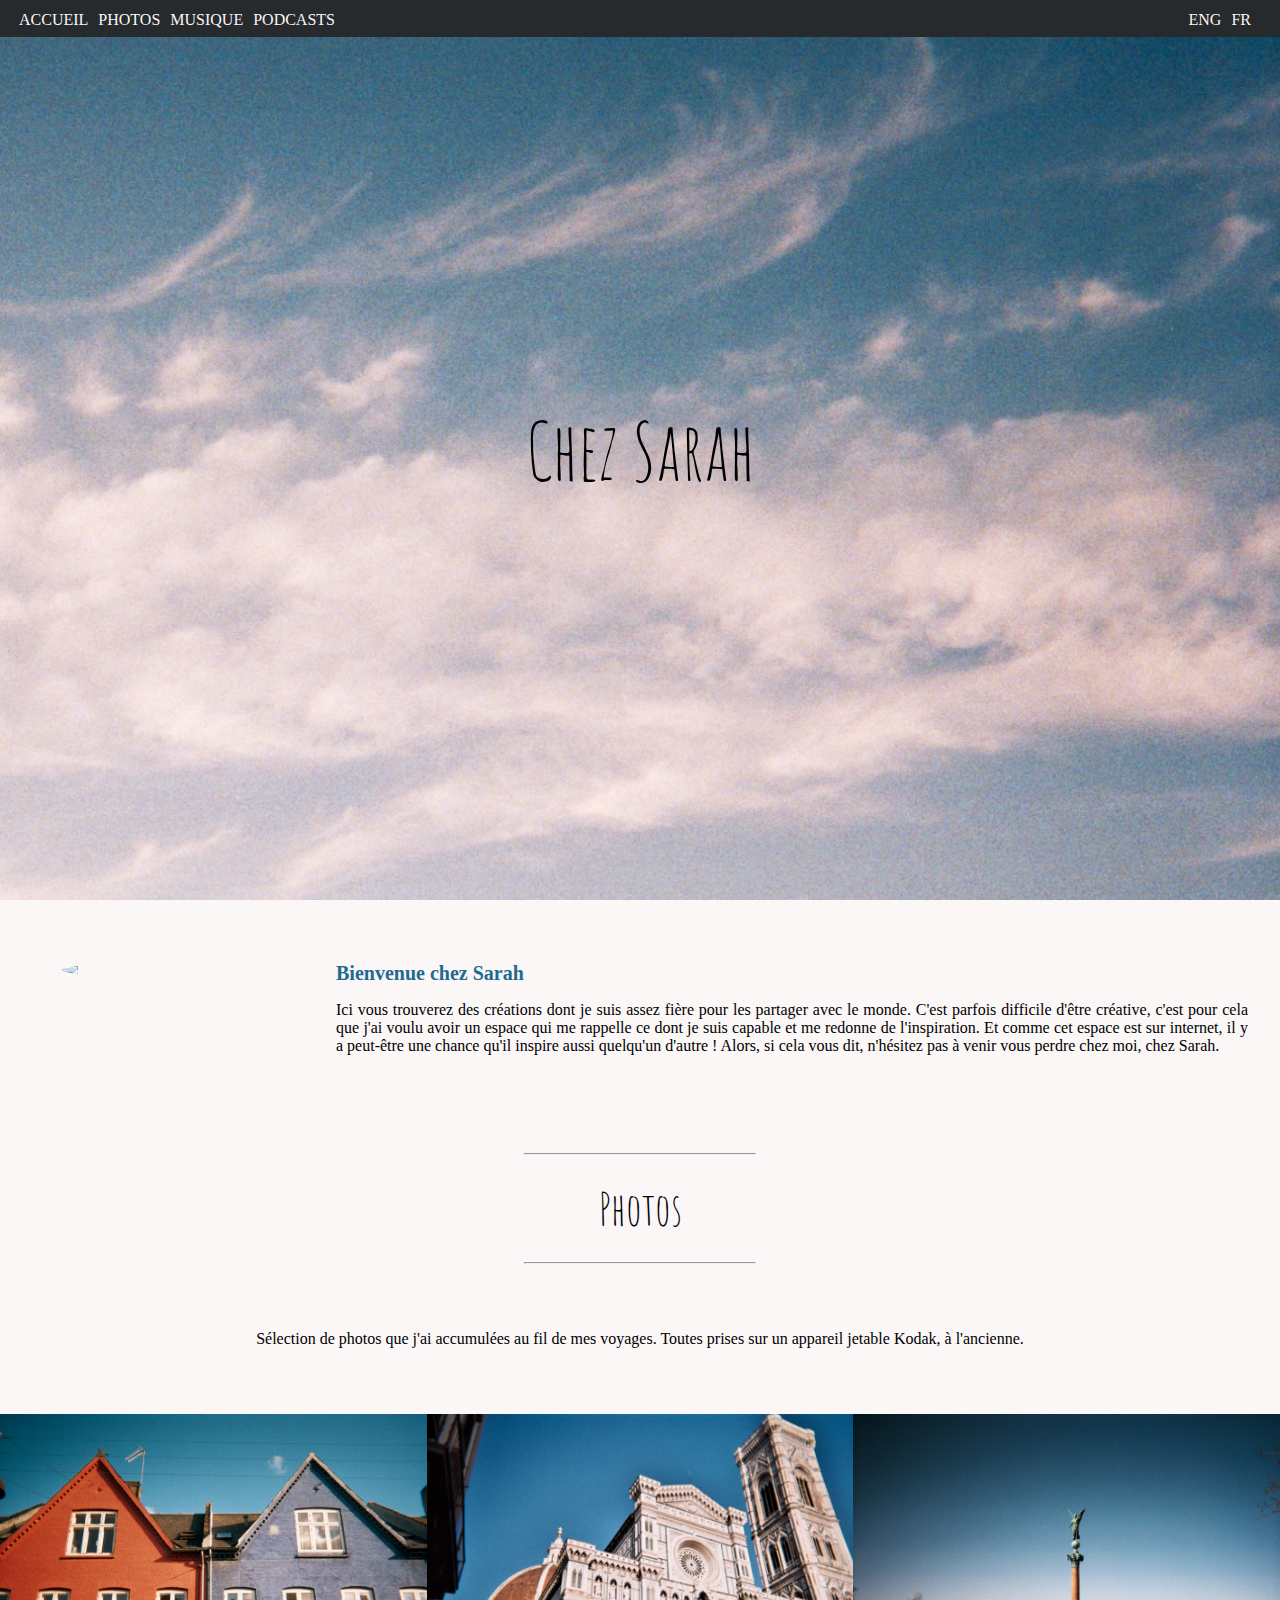
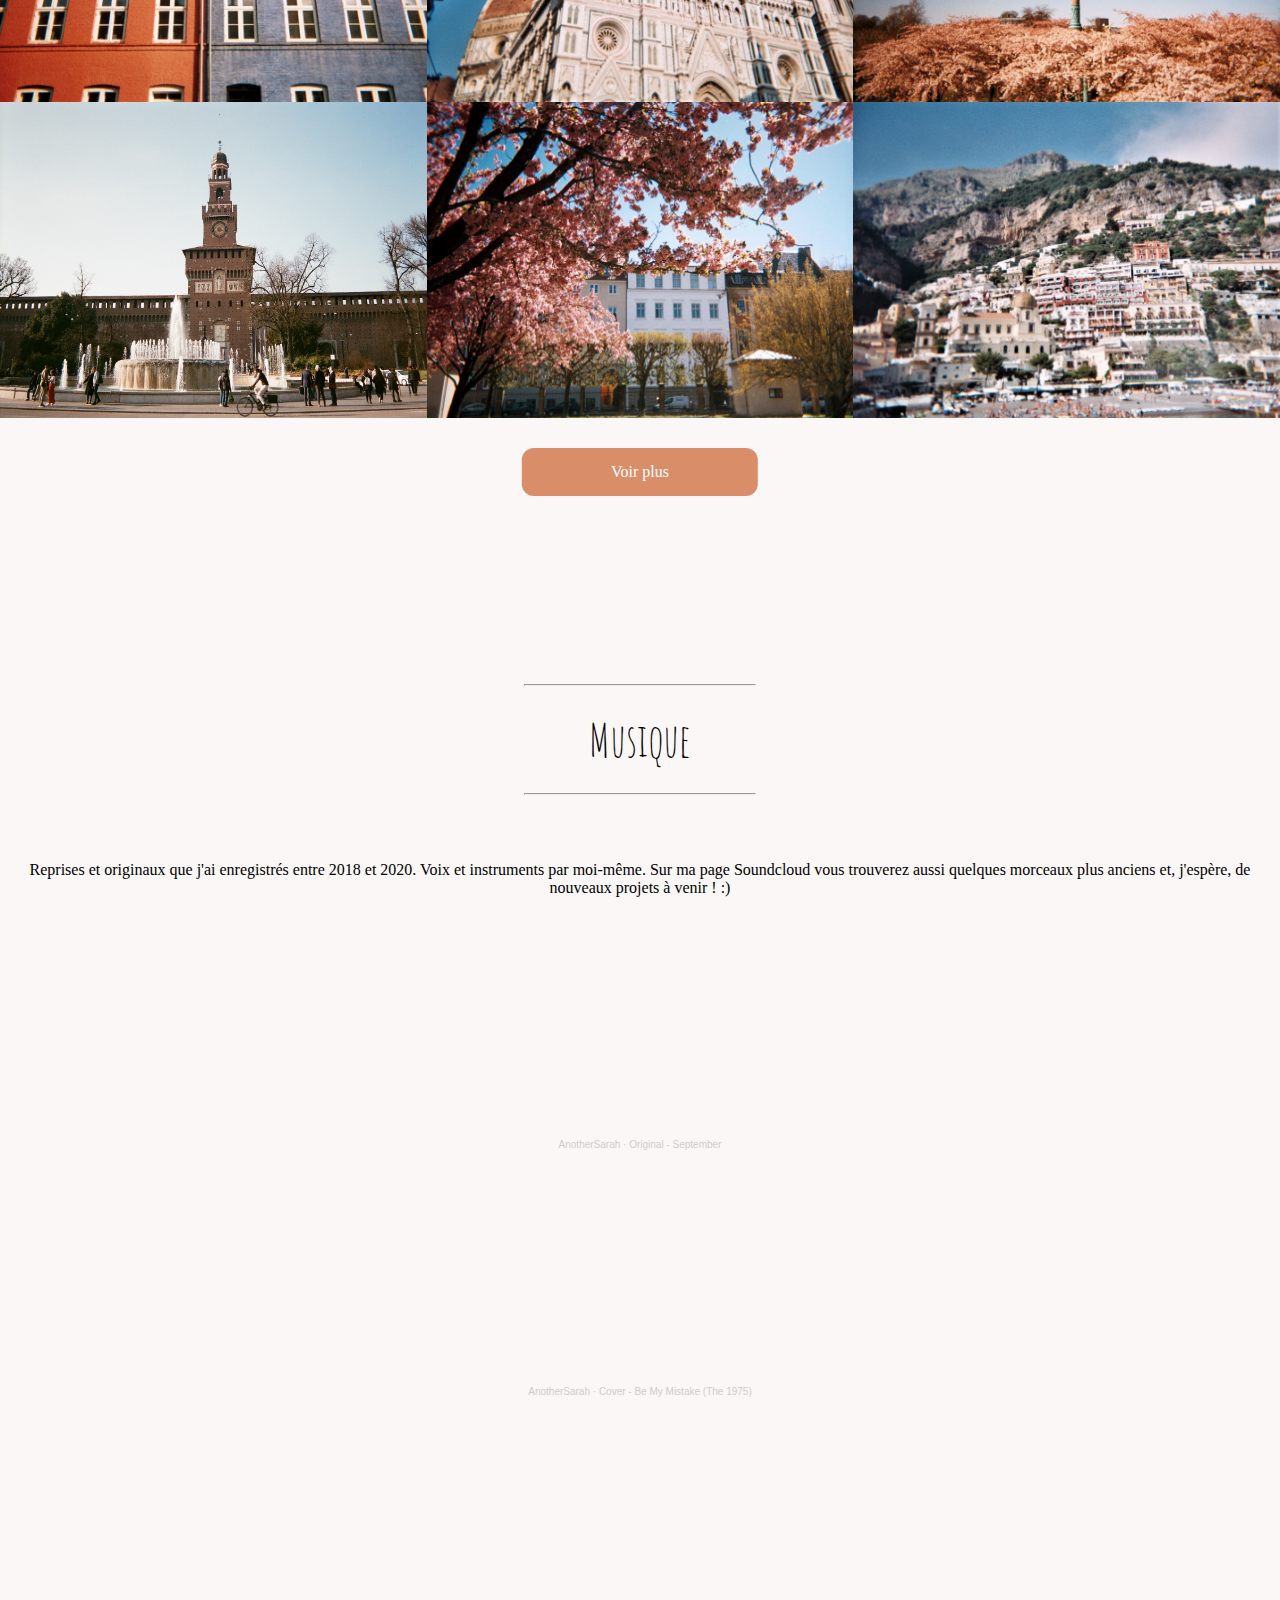
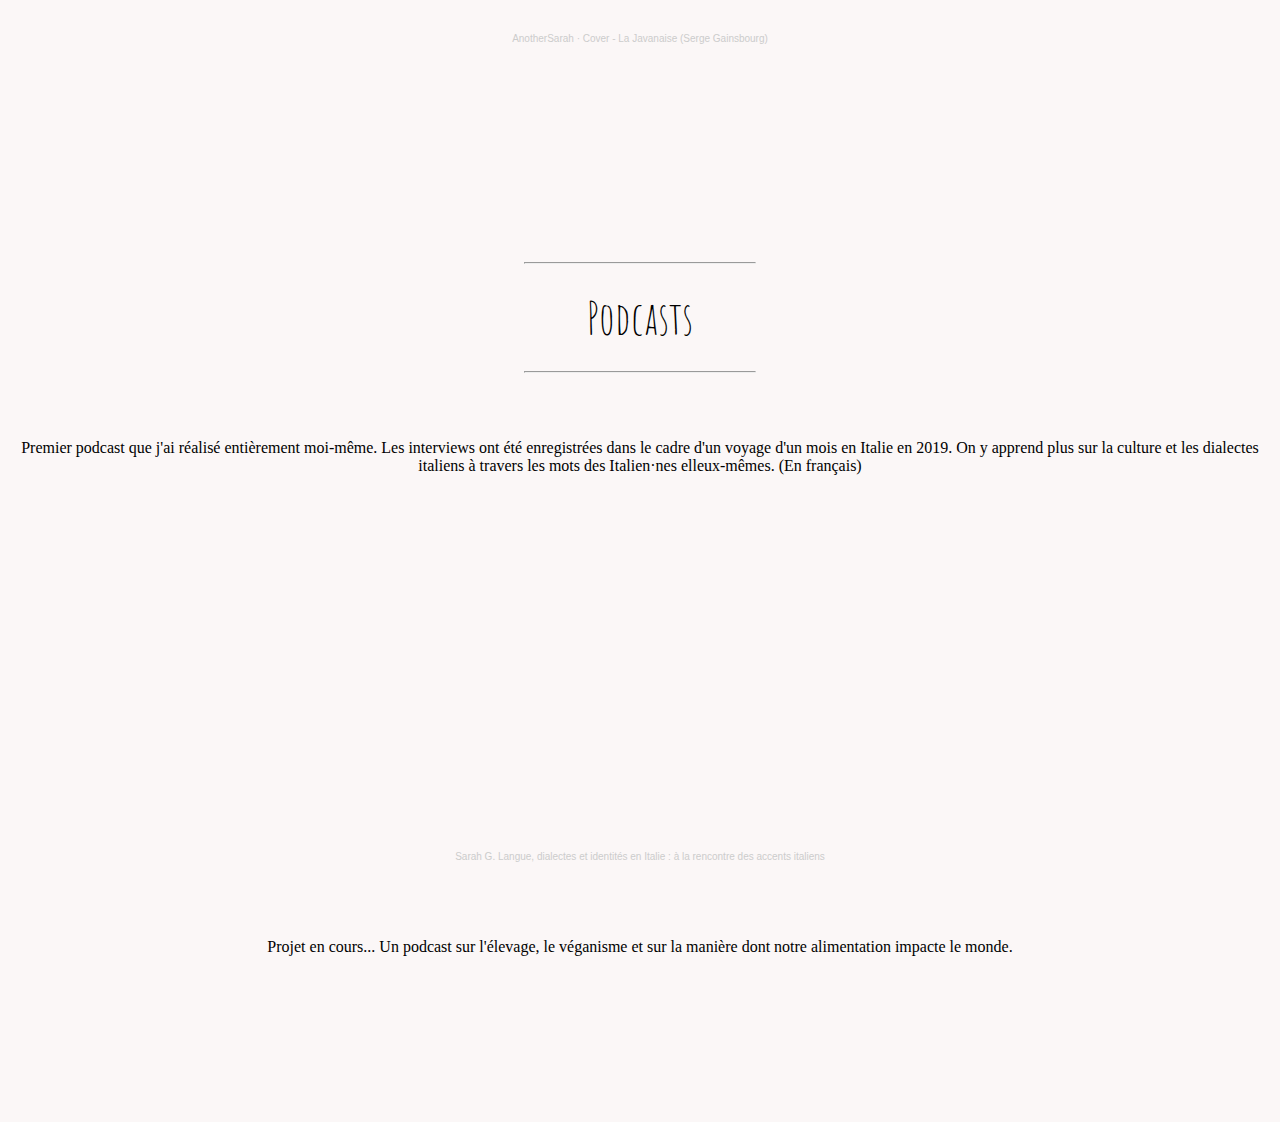
==== fr.html @ e278e114 "French version" ====
<!DOCTYPE html>
<html lang="fr">

<head>
	<title>Chez Sarah</title>
	<meta charset="UTF-8">
	<meta http-equiv="X-UA-Compatible" content="IE=edge">
	<meta name="viewport" content="width=device-width, initial-scale=1.0">
	<link rel="stylesheet" href="whatever.css">
	<link rel="stylesheet" href="https://fonts.googleapis.com/css2?family=Amatic+SC:wght@700&display=swap">
</head>

<body>

	<nav class="navbar fixed-topp">
		<ul class="navbar-nav">
			<li class="navbar-item">
				<a href="#home" class="navbar-link">
					ACCUEIL
				</a>
			</li>
			<li class="navbar-item">
				<a href="#pictures" class="navbar-link">
					PHOTOS
				</a>
			</li>
			<li class="navbar-item">
				<a href="#music" class="navbar-link">
					MUSIQUE
				</a>
			</li>
			<li class="navbar-item">
				<a href="#podcasts" class="navbar-link">
					PODCASTS
				</a>
			</li>
			<li class="navbar-item" style="float:right">
				<a href="fr.html" class="navbar-link">
				FR
				</a>
			</li>
			<li class="navbar-item" style="float:right">
				<a href="index.html" class="navbar-link">
				ENG
				</a>
			</li>
		</ul>
	</nav>

	<div id="home" class="coverphoto" alt="Clouds in Torino" width=100%>
		<div>
			<p class="logo-title"> Chez Sarah </p>
		</div>
	</div>

	<div class="wrapper">

		<div class="about">

			<div>
				<img class="profilepic" src="IMG/sarah.jpg">
			</div>

			<div class="about-text">
				<h1 class="about-title"> Bienvenue chez Sarah </h1>
				<p> Ici vous trouverez des créations dont je suis assez fière pour les partager avec le monde.
                    C'est parfois difficile d'être créative, c'est pour cela que j'ai voulu avoir un espace qui me rappelle ce dont je suis capable et
                    me redonne de l'inspiration. Et comme cet espace est sur internet, il y a peut-être une chance qu'il inspire aussi quelqu'un d'autre !
                    Alors, si cela vous dit, n'hésitez pas à venir vous perdre chez moi, chez Sarah.
				</p>
			</div>

		</div>

		<div class="gallery category-box" id="pictures">

			<div class="category">
				<hr>
				</hr>
				<p class="category-title"> Photos </p>
				<hr>
				</hr>
				<P class="category-description"> Sélection de photos que j'ai accumulées au fil de mes voyages. Toutes prises sur un appareil jetable Kodak, à l'ancienne. </P>
			</div>

			<div class="row">
				<div class="column">
					<div class="image">
						<img src="IMG/Photo17_13A.jpg">
					</div>
					<div class="image">
						<img src="IMG/Photo07_4.jpg">
					</div>
					<div class="image">
						<img src="IMG/Photo23_19A.jpg">
					</div>
					<div class="image">
						<img src="IMG/96840005.jpg">
					</div>
					<div class="image">
						<img src="IMG/Photo18_14A.jpg">
					</div>
					<div class="image">
						<img src="IMG/Photo18_15.jpg">
					</div>
				</div>
			</div>

			<a href="/gallery.html" class="button">Voir plus</a>

		</div>

		<div class="music category-box" id="music">

			<div class="category">
				<hr>
				</hr>
				<p class="category-title"> Musique </p>
				<hr>
				</hr>
				<P class="category-description"> Reprises et originaux que j'ai enregistrés entre 2018 et 2020. Voix et instruments par moi-même. Sur ma page Soundcloud vous trouverez aussi quelques morceaux plus anciens et, j'espère, de nouveaux projets à venir ! :) </P>
			</div>

			<div>
				<iframe class="frame" height="166" scrolling="no" frameborder="no" allow="autoplay"
					src="https://w.soundcloud.com/player/?url=https%3A//api.soundcloud.com/tracks/680966606&color=%23ff5500&auto_play=false&hide_related=false&show_comments=true&show_user=true&show_reposts=false&show_teaser=true"></iframe>
				<div class="frame-description"
					style="font-size: 10px; color: #cccccc;line-break: anywhere;word-break: normal;overflow: hidden;white-space: nowrap;text-overflow: ellipsis; font-family: Interstate,Lucida Grande,Lucida Sans Unicode,Lucida Sans,Garuda,Verdana,Tahoma,sans-serif;font-weight: 100;">
					<a href="https://soundcloud.com/another_sarah" title="AnotherSarah" target="_blank"
						style="color: #cccccc; text-decoration: none;">AnotherSarah</a> · <a
						href="https://soundcloud.com/another_sarah/september" title="Original - September" target="_blank"
						style="color: #cccccc; text-decoration: none;">Original - September</a>
				</div>


				<iframe class="frame" height="166" scrolling="no" frameborder="no" allow="autoplay"
					src="https://w.soundcloud.com/player/?url=https%3A//api.soundcloud.com/tracks/673789460&color=%23ff5500&auto_play=false&hide_related=false&show_comments=true&show_user=true&show_reposts=false&show_teaser=true"></iframe>
				<div class="frame-description"
					style="font-size: 10px; color: #cccccc;line-break: anywhere;word-break: normal;overflow: hidden;white-space: nowrap;text-overflow: ellipsis; font-family: Interstate,Lucida Grande,Lucida Sans Unicode,Lucida Sans,Garuda,Verdana,Tahoma,sans-serif;font-weight: 100;">
					<a href="https://soundcloud.com/another_sarah" title="AnotherSarah" target="_blank"
						style="color: #cccccc; text-decoration: none;">AnotherSarah</a> · <a
						href="https://soundcloud.com/another_sarah/cover-be-my-mistake-the-1975"
						title="Cover - Be My Mistake (The 1975)" target="_blank"
						style="color: #cccccc; text-decoration: none;">Cover - Be My Mistake (The 1975)</a>
				</div>

				<iframe class="frame" height="166" scrolling="no" frameborder="no" allow="autoplay"
					src="https://w.soundcloud.com/player/?url=https%3A//api.soundcloud.com/tracks/673788950&color=%23ff5500&auto_play=false&hide_related=false&show_comments=true&show_user=true&show_reposts=false&show_teaser=true"></iframe>
				<div class="frame-description"
					style="font-size: 10px; color: #cccccc;line-break: anywhere;word-break: normal;overflow: hidden;white-space: nowrap;text-overflow: ellipsis; font-family: Interstate,Lucida Grande,Lucida Sans Unicode,Lucida Sans,Garuda,Verdana,Tahoma,sans-serif;font-weight: 100;">
					<a href="https://soundcloud.com/another_sarah" title="AnotherSarah" target="_blank"
						style="color: #cccccc; text-decoration: none;">AnotherSarah</a> · <a
						href="https://soundcloud.com/another_sarah/cover-la-javanaise-serge-gainsbourg"
						title="Cover - La Javanaise (Serge Gainsbourg)" target="_blank"
						style="color: #cccccc; text-decoration: none;">Cover - La Javanaise (Serge Gainsbourg)</a>
				</div>

			</div>

		</div>

		<div class="podcasts category-box" id="podcasts">

			<div>
				<div class="category">
					<hr></hr>
					<p class="category-title"> Podcasts </p>
					<hr></hr>
					<P class="category-description"> Premier podcast que j'ai réalisé entièrement moi-même. Les interviews ont été enregistrées dans le cadre d'un voyage d'un mois en Italie en 2019. On y apprend plus sur la culture et les dialectes italiens à travers les mots des Italien·nes elleux-mêmes. (En français) </P>
				</div>
			</div>

			<div>
				<iframe class="frame" height="300" scrolling="no" frameborder="no" allow="autoplay"
				src="https://w.soundcloud.com/player/?url=https%3A//api.soundcloud.com/tracks/746635228&color=%23ff5500&auto_play=false&hide_related=false&show_comments=true&show_user=true&show_reposts=false&show_teaser=true&visual=true"></iframe>
				<div class="frame-description" style="font-size: 10px; color: #cccccc;line-break: anywhere;word-break: normal;overflow: hidden;white-space: nowrap;text-overflow: ellipsis; font-family: Interstate,Lucida Grande,Lucida Sans Unicode,Lucida Sans,Garuda,Verdana,Tahoma,sans-serif;font-weight: 100;">
					<a href="https://soundcloud.com/user-678908474-528530418" title="Sarah G." target="_blank" style="color: #cccccc; text-decoration: none;">Sarah G.</a>
					<a href="https://soundcloud.com/user-678908474-528530418/langue-dialectes-et-identites-en-italie-a-la-rencontre-des-accents-italiens"
					title="Langue, dialectes et identités en Italie : à la rencontre des accents italiens" target="_blank"
					style="color: #cccccc; text-decoration: none;">Langue, dialectes et identités en Italie : à la rencontre des accents italiens</a>
				</div>
			</div>

			<div>
				<P class="category"> Projet en cours... Un podcast sur l'élevage, le véganisme et sur la manière dont notre alimentation impacte le monde.</P>
			</div>

		</div>

	</div>

</body>

</html>
---- whatever.css ----
html {
	max-width: 100%;
	height: 100%;
}

body {
	background-color: #fbf7f7;
	font-family: optima, calibri;
	padding: 0;
	margin: 0;
	max-width: 100%;
	height: 100%;
}

.wrapper {
	overflow-x: hidden;
	position: relative;
}

hr {
	width: 230px;
}

.logo-title {
	padding: 0;
	margin: 0;
	font-family: 'Amatic SC', cursive;
	font-size: 80px;
	position: absolute;
	top: 50%;
	left: 50%;
  	-ms-transform: translate(-50%, -50%);
  	transform: translate(-50%, -50%)
}

@media only screen and (max-width: 500px) {
	.logo-title {
		font-size: 50px;
	}
}

.navbar {
	padding: 0.5rem 1rem;
		padding-top: 0.5rem;
		padding-right: 1rem;
		padding-bottom: 0.5rem;
		padding-left: 1rem;
	background-color: #262a2d;
}


.fixed-topp {
	position: fixed;
	top: 0;
	right: 0;
	left: 0;
	z-index: 1030;
}

a:link {
	text-decoration: none;
  }
  
  a:visited {
	text-decoration: none;
  }
  
  a:hover {
	text-decoration: underline;
  }
  
  a:active {
	text-decoration: underline;
  }

.navbar-nav {
	display: block;
	padding-left: 0;
	margin: 3px;
	list-style: none;
}

.navbar-item {
	list-style-type:none;
	display: block;
	text-align: center;
	float: left;
	padding-right: 10px;
}

.navbar-link {
	color:#fbf7f7;
}

.fa-navicon:before, .fa-reorder:before, .fa-bars:before { 
	content: "\f0c9"
}

.coverphoto {
	padding: 0;
	background-image: url("IMG/Udklip.PNG");
  	height: 100%;
  	background-attachment: fixed;
  	background-repeat: no-repeat;
  	background-size: cover;
}

.about {
	display: grid;
	padding-top: 30px;
	padding-bottom: 50px;
	grid-template-columns: 25% auto;
	margin: 2em;
}

.profilepic {
	display: block;
	border-radius: 50%;
	width: 80%;
	margin-left: auto;
	margin-right: auto;
}

.about-title {
	color: #1f6b90;
	font-size: 20px;
	margin: 0;
}

.about-text {
	margin: auto;
	text-align: justify;
	text-justify: inter-word;
}

.category {
	text-align: center;
}

.category-title {
	color: black;
	font-family: 'Amatic SC';
	font-size: 45px;
	margin: 25px;
}

.category-description {
	padding-top: 50px;
	padding-bottom: 50px;
}

.category-box {
	padding-bottom: 150px;
}

.column {
	display: grid;
	grid-template-columns: auto auto auto;
}

div.column img {
	width: 100%;
	height: 100%;
	margin: 0;
	display: block;
}

div.image {
	margin: 0;
	border: 0px solid #ccc;
	float: none;
	width: 100%;
	padding: 0;
	object-fit: cover;
}

@media only screen and (max-width: 700px) {
    .column {
        grid-template-columns: auto auto;
    }
}

@media only screen and (max-width: 400px) {
    .column {
        grid-template-columns: auto;
    }
}

.button {
	border: none;
  	color: white;
  	padding: 15px 35px;
  	text-align: center;
  	text-decoration: none;
  	display: inline-block;
  	font-size: 16px;
	width: 13%;
	margin: 30px 50%;
  	transform: translate(-50%, 0);
  	cursor: pointer;
	background-color: #da8d69;
	border-radius: 12px;
}

.button:hover {
	background-color: #c9521c;
	color: white;
}

.frame {
	display: block;
	margin-right: auto;
    margin-left: auto;
	width: 70%;
}

.frame-description {
	padding-top: 10px;
	padding-bottom: 60px;
	text-align: center;
}
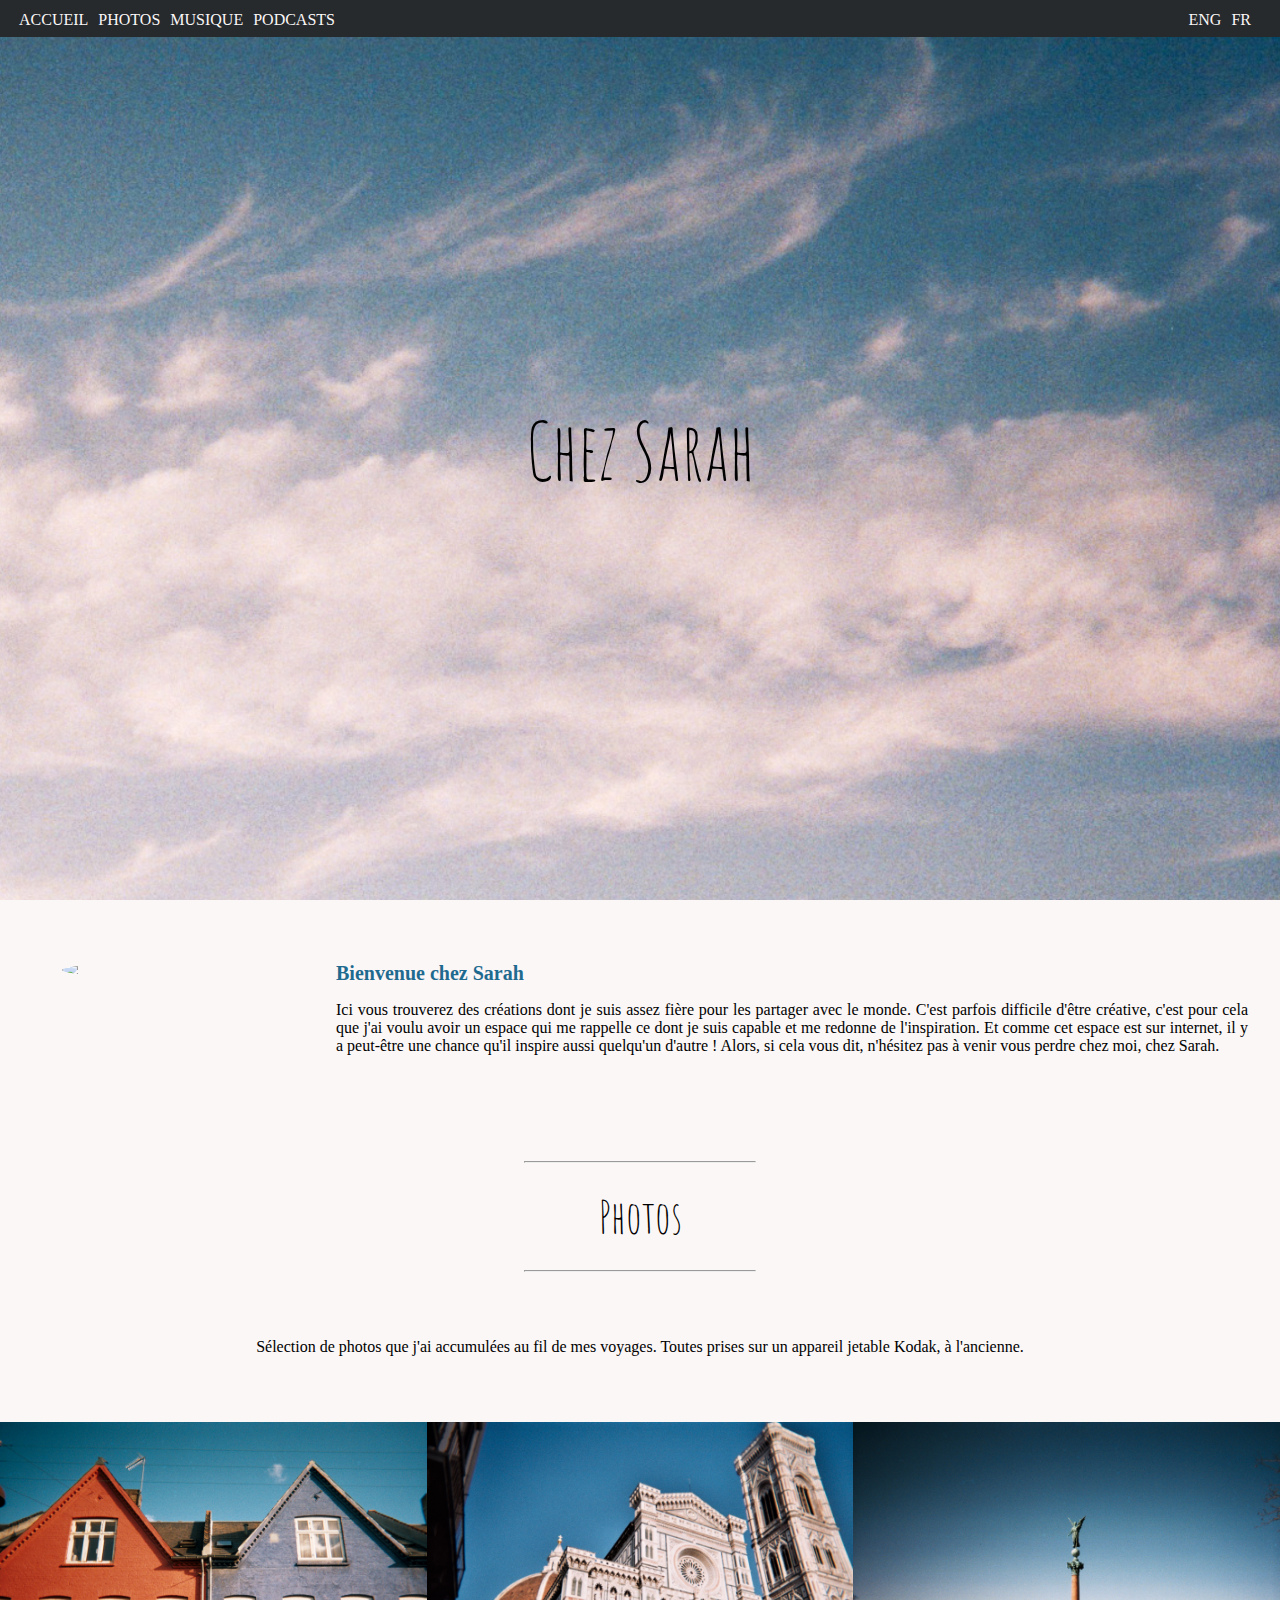
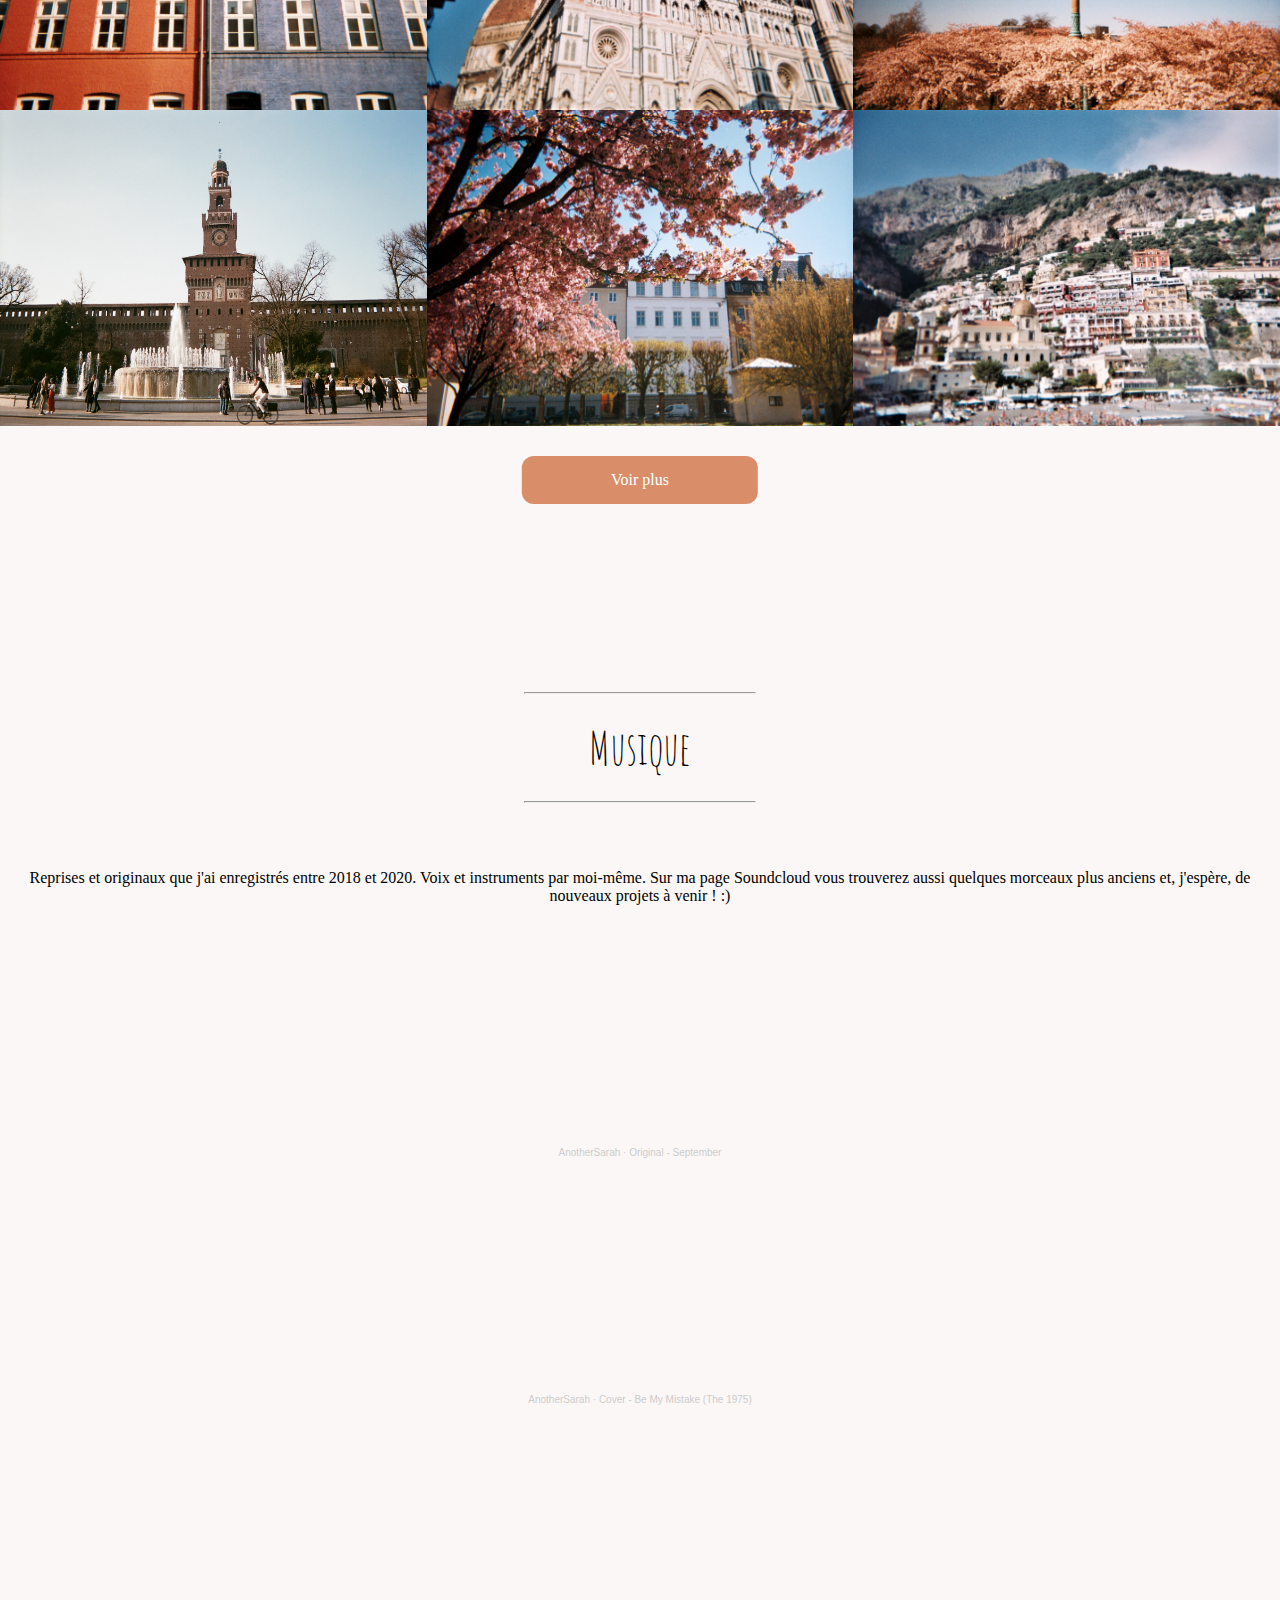
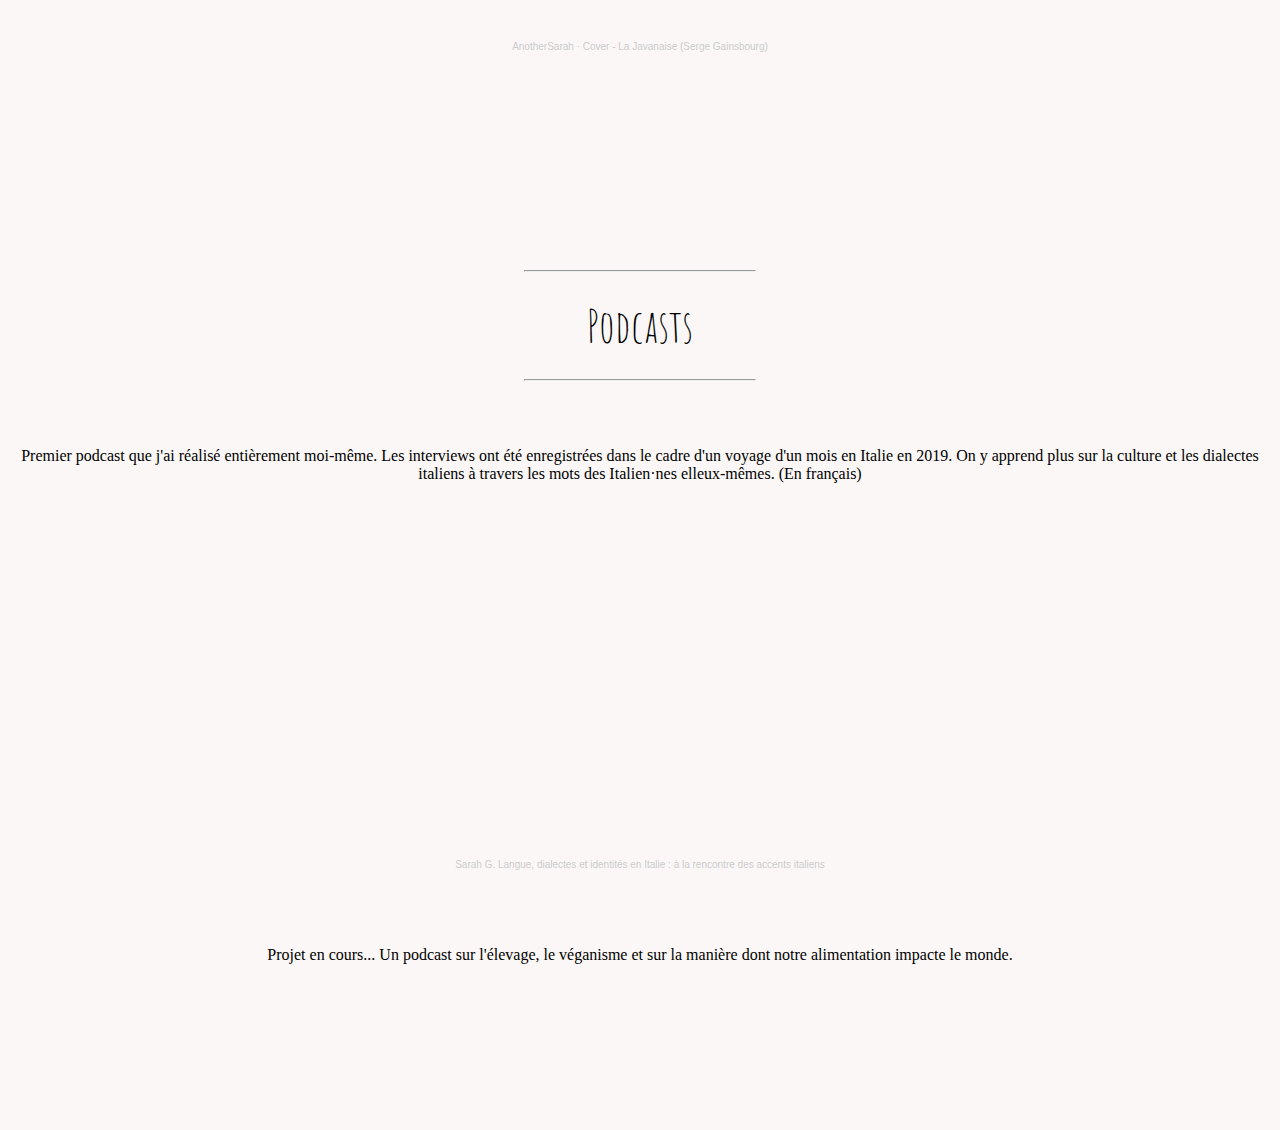
==== commit 704cc495: "Scrolling added on french version" ====
--- a/fr.html
+++ b/fr.html
@@ -72,7 +72,9 @@
 
 		</div>
 
-		<div class="gallery category-box" id="pictures">
+		<span class="anchor" id="pictures"></span>
+
+		<div class="gallery category-box">
 
 			<div class="category">
 				<hr>
@@ -110,7 +112,9 @@
 
 		</div>
 
-		<div class="music category-box" id="music">
+		<span class="anchor" id="music"></span>
+
+		<div class="music category-box">
 
 			<div class="category">
 				<hr>
@@ -159,7 +163,9 @@
 
 		</div>
 
-		<div class="podcasts category-box" id="podcasts">
+		<span class="anchor" id="podcasts"></span>
+
+		<div class="podcasts category-box">
 
 			<div>
 				<div class="category">
--- a/whatever.css
+++ b/whatever.css
@@ -1,6 +1,7 @@
 html {
 	max-width: 100%;
 	height: 100%;
+	scroll-behavior: smooth;
 }
 
 body {
@@ -88,6 +89,12 @@
 	padding-right: 10px;
 }
 
+@media only screen and (max-width: 500px) {
+	.navbar-item {
+		font-size: 13px;
+	}
+}
+
 .navbar-link {
 	color:#fbf7f7;
 }
@@ -131,6 +138,13 @@
 	margin: auto;
 	text-align: justify;
 	text-justify: inter-word;
+}
+
+.anchor {
+	display: block;
+	height: 90px;
+	margin-top: -90px;
+	visibility: hidden;
 }
 
 .category {
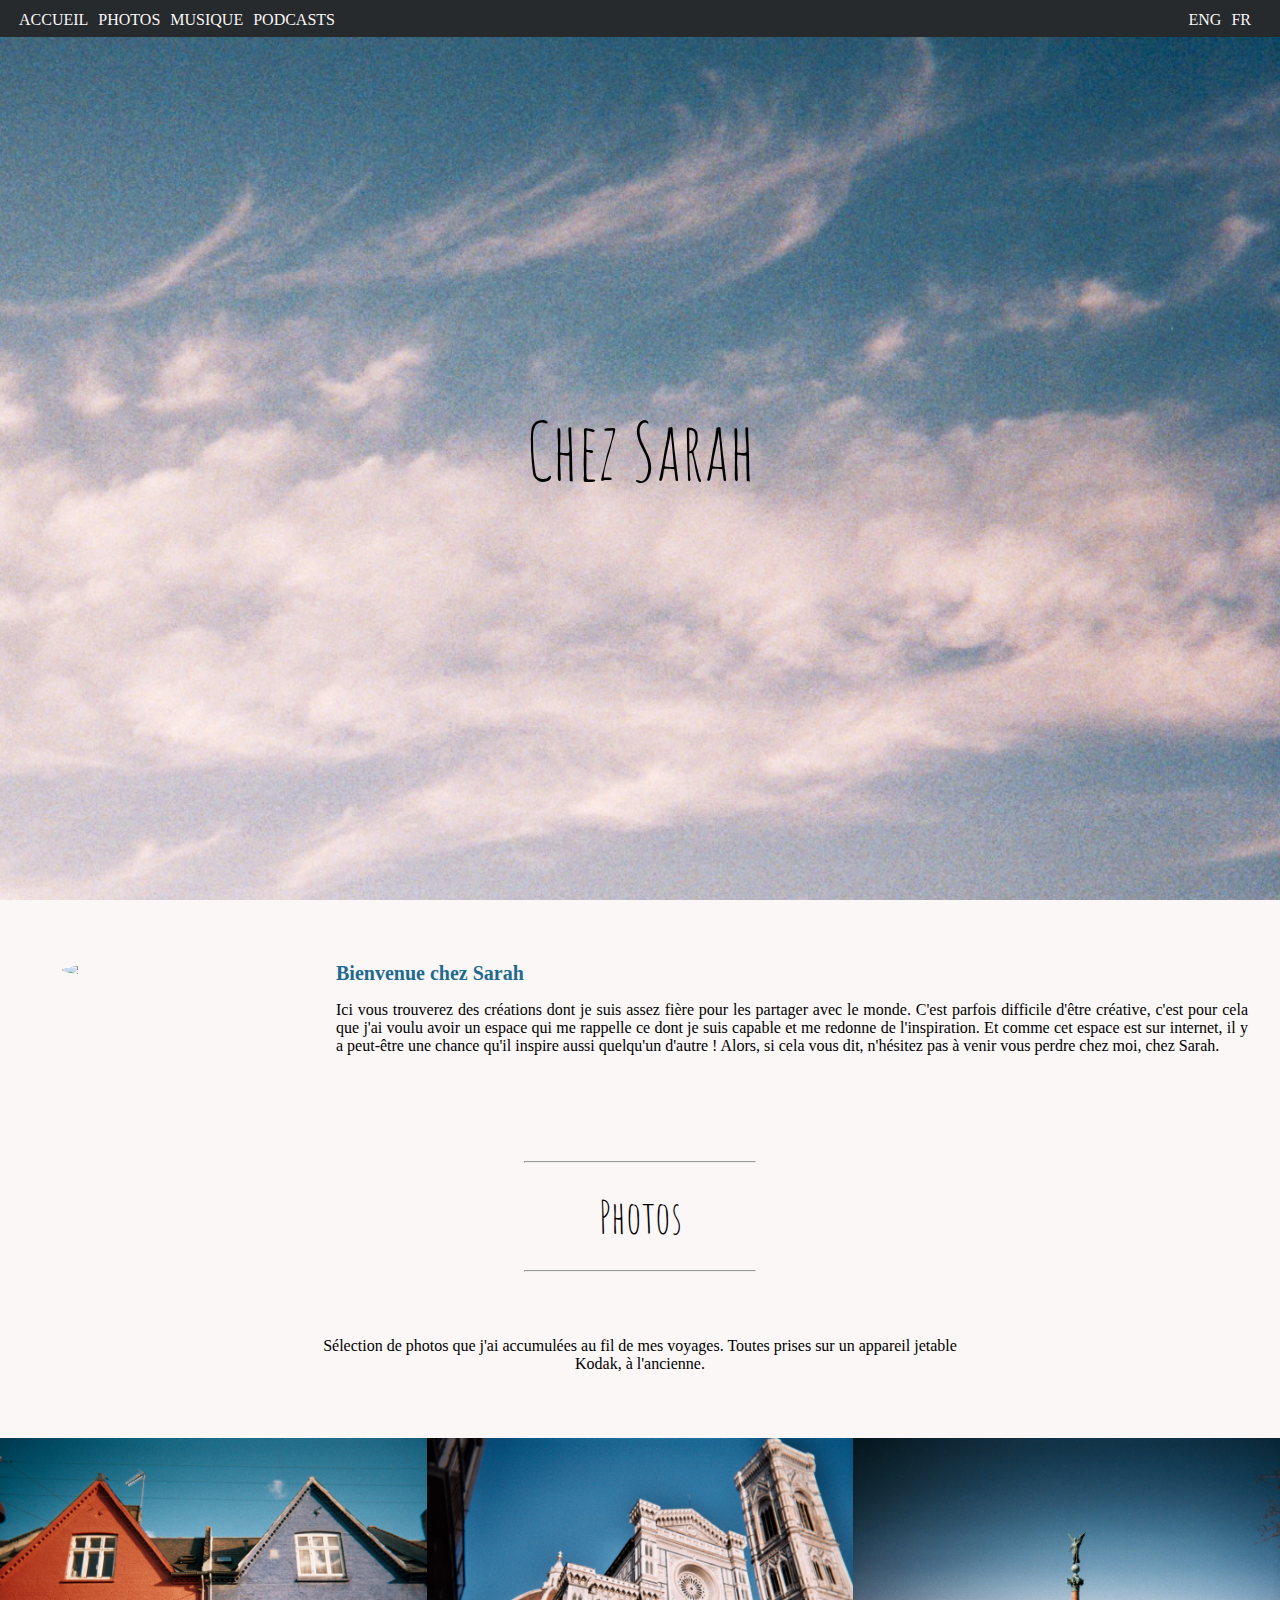
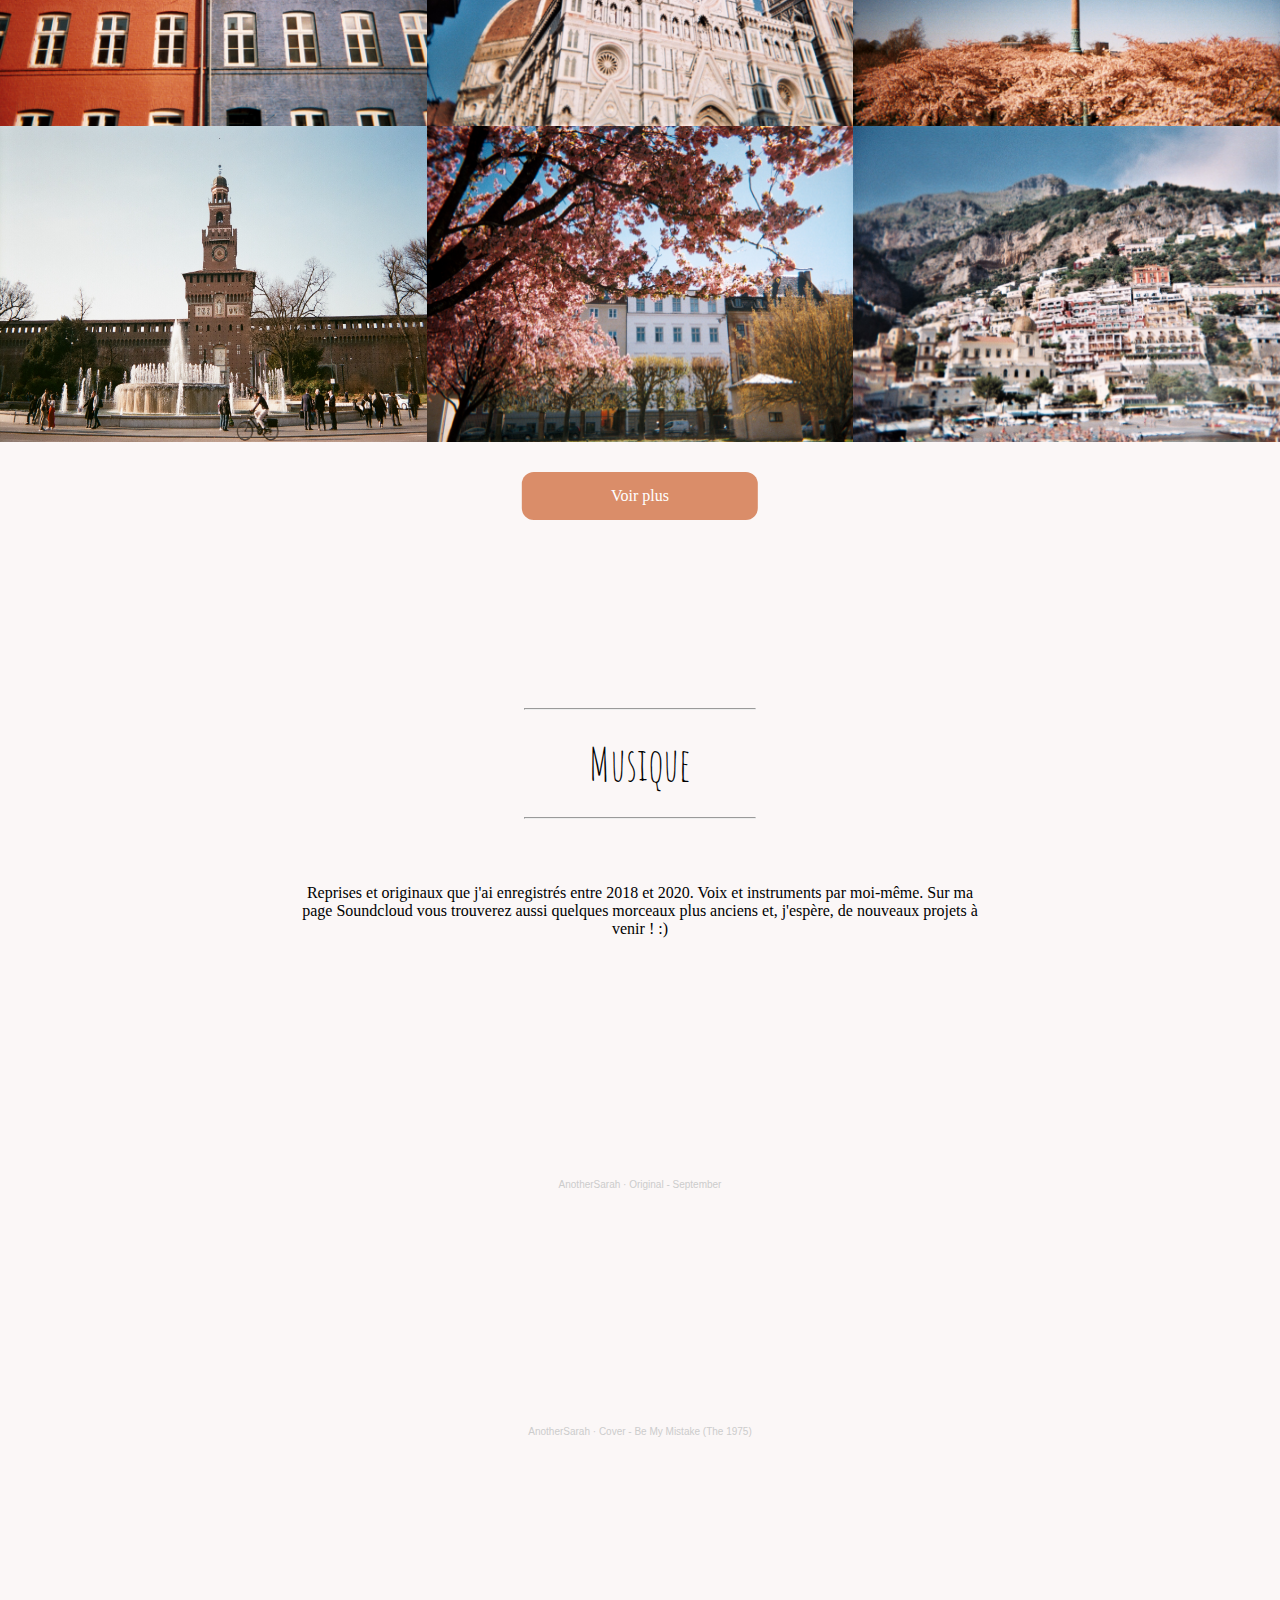
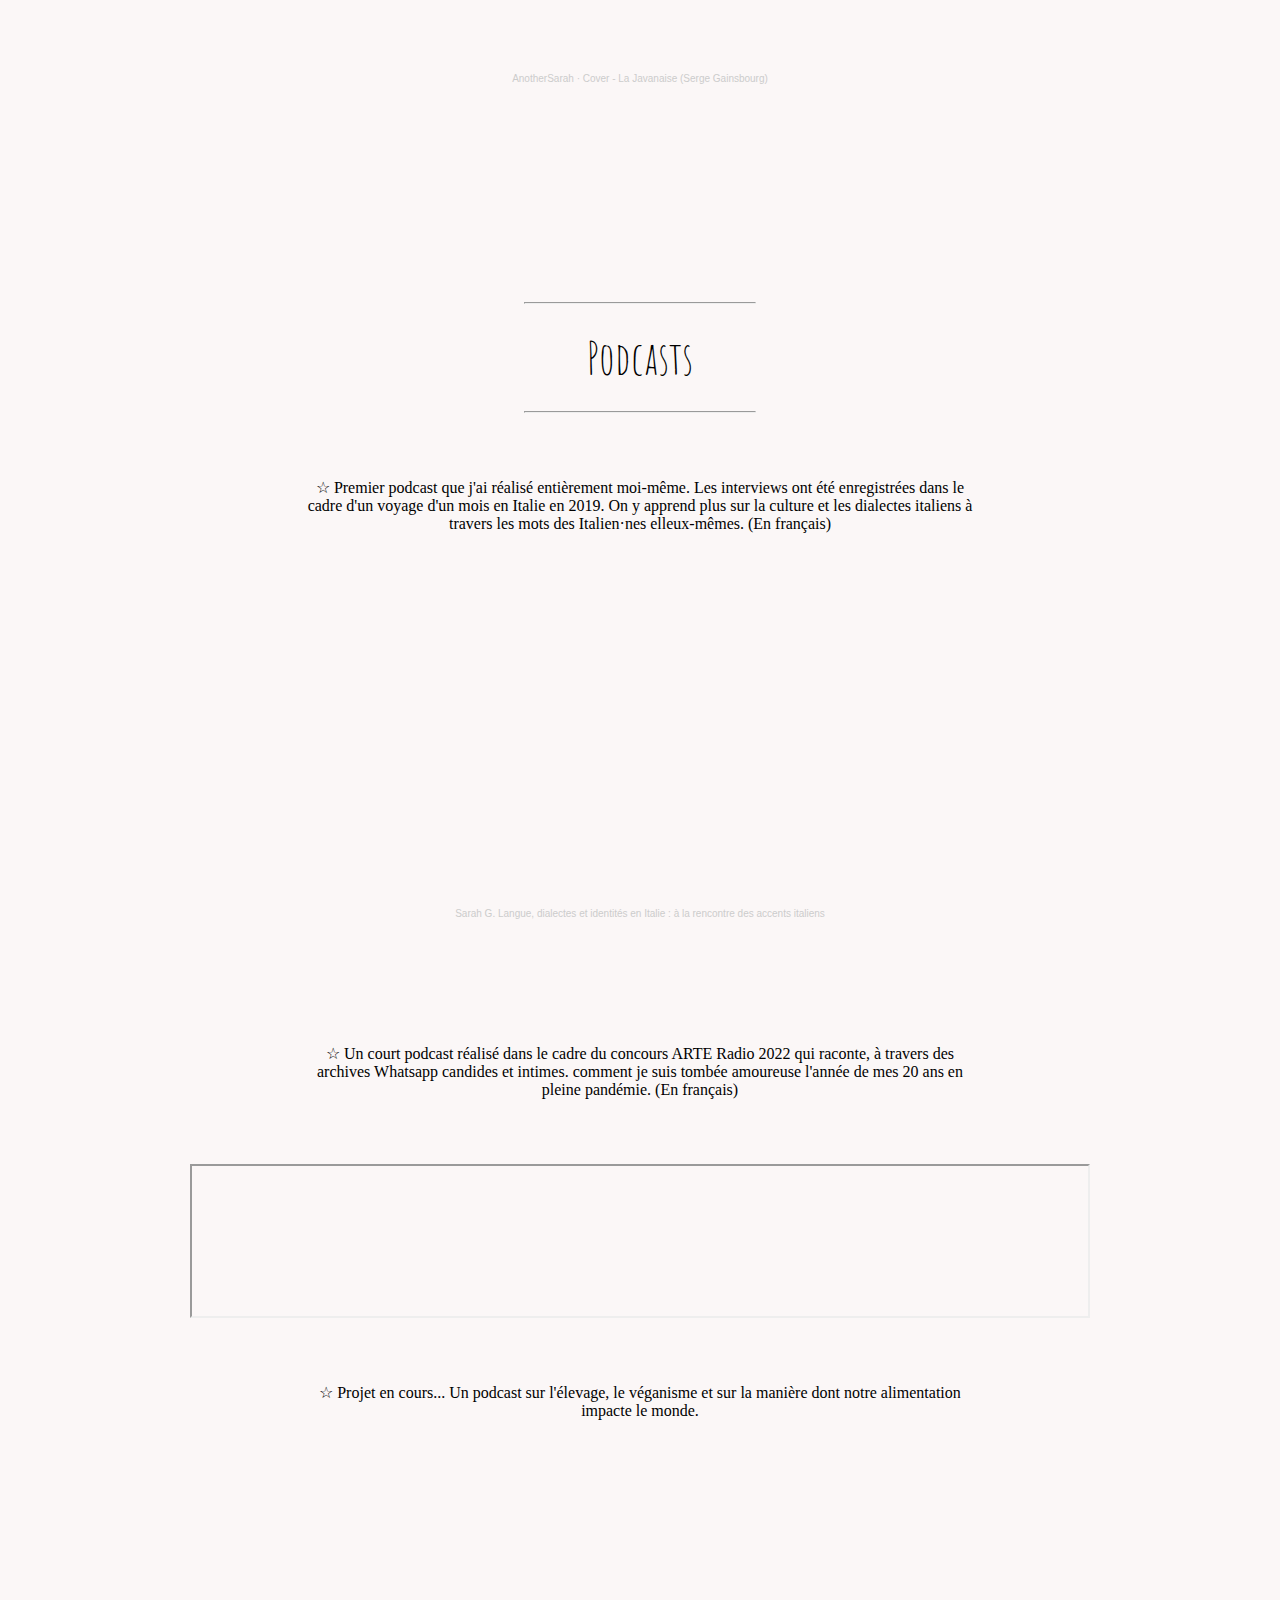
==== commit 39776413: "New podcast!" ====
--- a/fr.html
+++ b/fr.html
@@ -172,11 +172,11 @@
 					<hr></hr>
 					<p class="category-title"> Podcasts </p>
 					<hr></hr>
-					<P class="category-description"> Premier podcast que j'ai réalisé entièrement moi-même. Les interviews ont été enregistrées dans le cadre d'un voyage d'un mois en Italie en 2019. On y apprend plus sur la culture et les dialectes italiens à travers les mots des Italien·nes elleux-mêmes. (En français) </P>
-				</div>
-			</div>
-
-			<div>
+				</div>
+			</div>
+
+			<div>
+				<P class="category-description"> &#9734 Premier podcast que j'ai réalisé entièrement moi-même. Les interviews ont été enregistrées dans le cadre d'un voyage d'un mois en Italie en 2019. On y apprend plus sur la culture et les dialectes italiens à travers les mots des Italien·nes elleux-mêmes. (En français) </P>
 				<iframe class="frame" height="300" scrolling="no" frameborder="no" allow="autoplay"
 				src="https://w.soundcloud.com/player/?url=https%3A//api.soundcloud.com/tracks/746635228&color=%23ff5500&auto_play=false&hide_related=false&show_comments=true&show_user=true&show_reposts=false&show_teaser=true&visual=true"></iframe>
 				<div class="frame-description" style="font-size: 10px; color: #cccccc;line-break: anywhere;word-break: normal;overflow: hidden;white-space: nowrap;text-overflow: ellipsis; font-family: Interstate,Lucida Grande,Lucida Sans Unicode,Lucida Sans,Garuda,Verdana,Tahoma,sans-serif;font-weight: 100;">
@@ -188,7 +188,12 @@
 			</div>
 
 			<div>
-				<P class="category"> Projet en cours... Un podcast sur l'élevage, le véganisme et sur la manière dont notre alimentation impacte le monde.</P>
+				<P class="category-description"> &#9734 Un court podcast réalisé dans le cadre du concours ARTE Radio 2022 qui raconte, à travers des archives Whatsapp candides et intimes. comment je suis tombée amoureuse l'année de mes 20 ans en pleine pandémie. (En français) </P>
+				<iframe class="frame" src="https://audioblog.arteradio.com/embed/190025"></iframe>
+			</div>
+
+			<div>
+				<P class="category-description"> &#9734 Projet en cours... Un podcast sur l'élevage, le véganisme et sur la manière dont notre alimentation impacte le monde.</P>
 			</div>
 
 		</div>
--- a/whatever.css
+++ b/whatever.css
@@ -159,8 +159,8 @@
 }
 
 .category-description {
-	padding-top: 50px;
-	padding-bottom: 50px;
+	margin: 65px 300px;
+	text-align: center;
 }
 
 .category-box {
